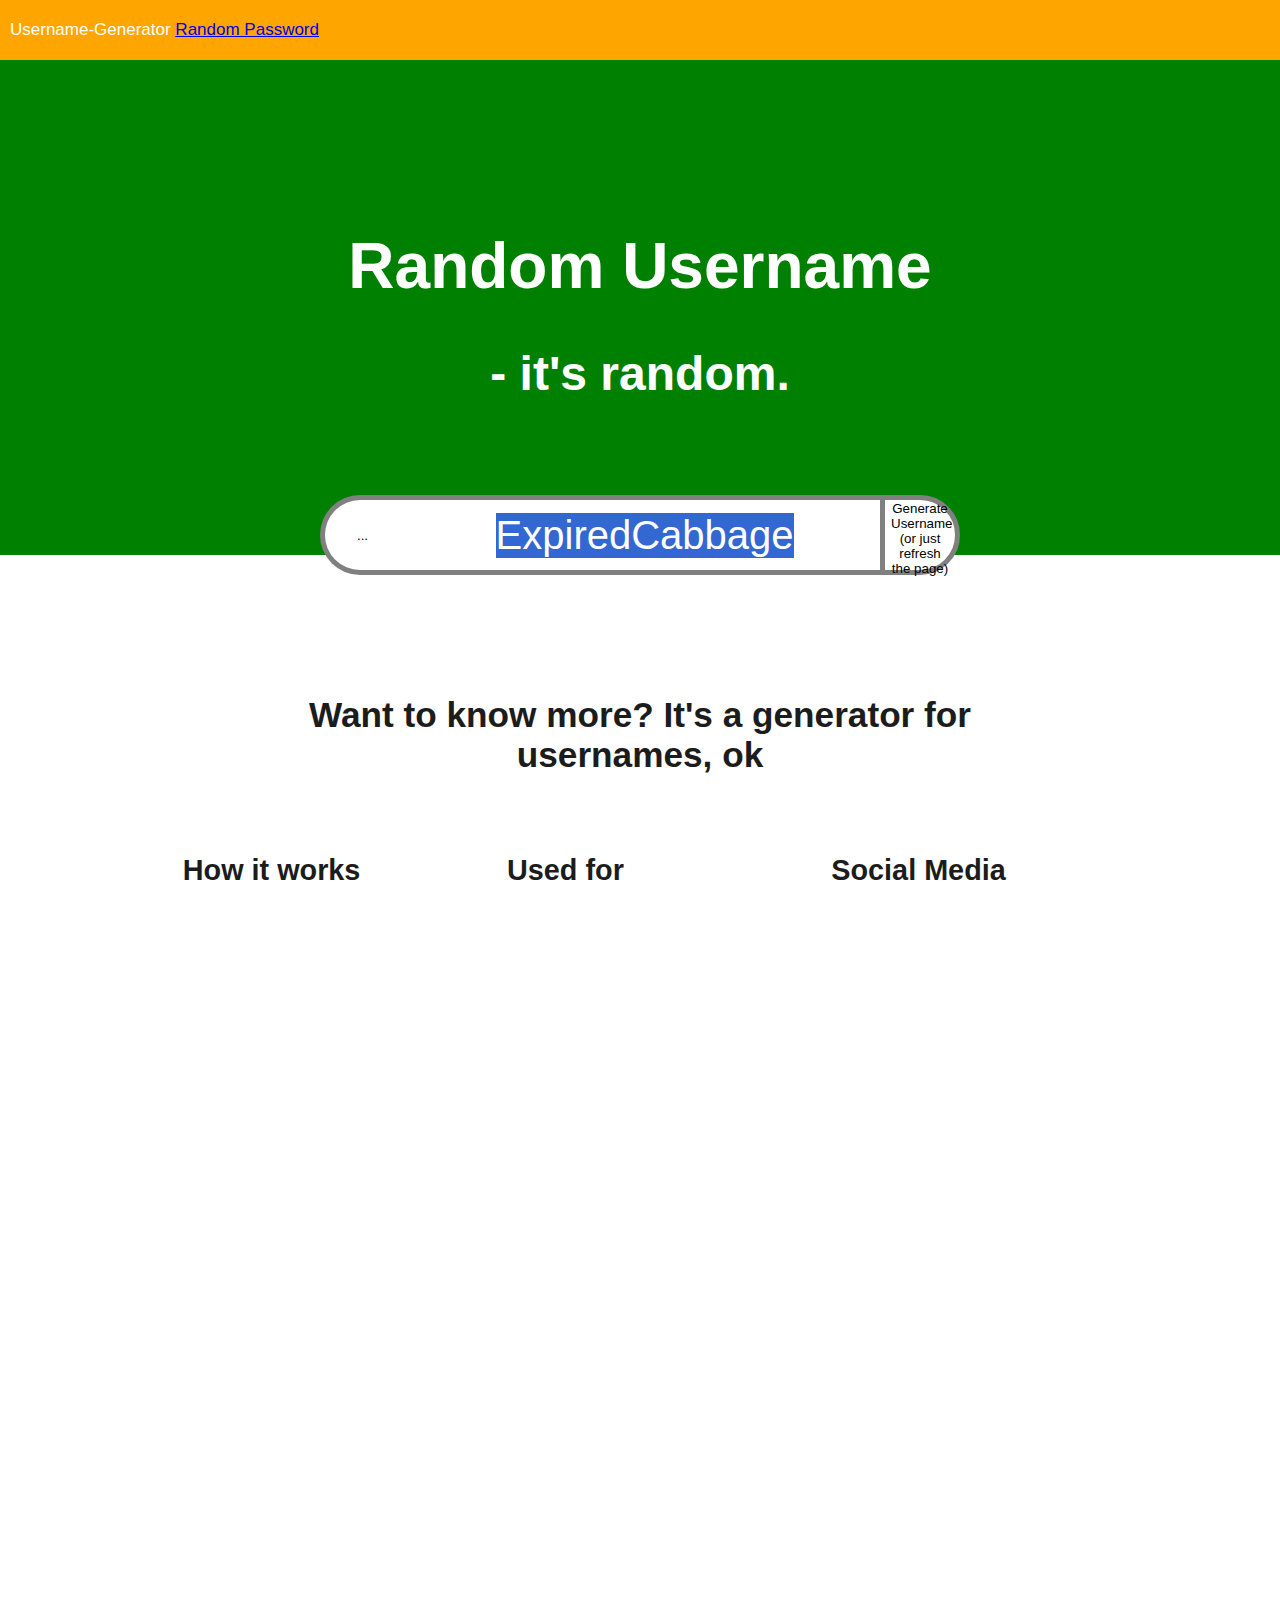
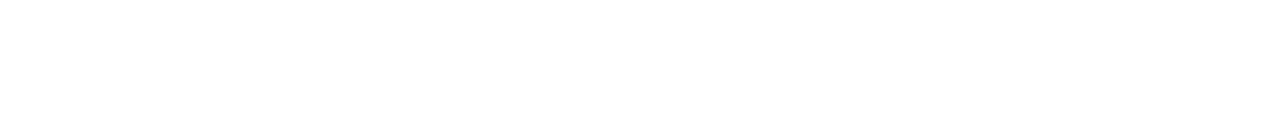
==== index.html @ 8331ee68 "Initial Repository" ====
<!DOCTYPE html>
<html lang="en">
<head>
  <title>
    Random Username Generator
  </title>
  <meta charset="utf-8">
  <meta name="viewport" content="width=device-width, initial-scale=1">
  <meta name="description" content="A quick and easy random username generator and you can even check out the password generator. This is for generating random usernames.">
  <link rel="stylesheet" type="text/css" href="stylesheet.css">
  <script type="text/javascript" src="javascript.js"></script>
  <script type="application/ld+json">
    {
      "@context": "https://schema.org/",
      "@graph":[
      {"@type": "WebSite",
        "name": "Username Generator",
        "url": "https://username-generator.tk/",
        "description":"Generate your random username!"}
    ]}
    </script>
    <script data-ad-client="ca-pub-7357927934124121" async src="https://pagead2.googlesyndication.com/pagead/js/adsbygoogle.js"></script>
</head>
<body onload="inputNewUsername()" itemscope="" itemtype="http://schema.org/WebPage">
  <div class="page-container">
  <header class="header">
    <span class="logo" itemprop="name">Username-Generator</span>
    <a href="./password.html">Random Password</a>
  </header>
  <main class="main">
    <section class="main-backgroundImage" id="backgroundImage">
      <div class="headers-container">
        <h1>Random Username</h1>
        <h2>- it's random.</h2>
      </div>
    </section>
    <div class="generator-container">
      <div class="generator-field" id="generatorContainer">
        <button class="generator-button button-left" disabled>...</button>
        <input readonly id="generatorInput" class="generator-input">
        <button id="generatorButtonGenerate" class="generator-button button-right" onclick="inputNewUsername()">Generate Username (or just refresh the page)</button>
      </div>
    <section class="main-content">
      <h1> Want to know more? It's a generator for usernames, ok</h1>
      <div class="content">
        <div class="content-works">
          <h2>How it works</h2>
          <p>
            First you take the dinglebop, and you smooth it
            out with a bunch of schleem. The schleem is then
            repurposed for later batches. You take the dinglebop
            and push it through the krumbo, where the fleeb
            is rubbed against it. It's important that the
            fleeb is rubbed, because the fleeb has all of the
            fleeb juice. Then a schlomi shows up, and rubs
            it, and spits on it. You cut the fleeb. There
            are several hizzards in the way. The blamphs
            rub against the trumbles, and the plubus
            and grumbo are shaved away. That leaves you
            with a regular old plumbus.
            <br><br>
            Everyone has a plumbus in their home.
          </p>
        </div>
        <div class="content-used">
          <h2>Used for</h2>
          <p>
            Only awesome things.
          </p>
        </div>
        <div class="content-social">
          <h2>Social Media</h2>
          <p>
            Twitter, YouTube, Google+ (Just kidding)
          </p>
        </div>
      </div>
    <p itemprop="description">Free online username generator, and more</p>
    </section>
  </main>
  <div class="filler"></div>
  <footer class="footer">
    <span class="logo" href="#">Username-Generator</span>
    <ul class="footerList">
      <li>About</li>
      <li>Contact</li>
      <li>Impressum</li>
      <li>More</li>
    </ul>
  </footer>
</div>
</body>
</html>
---- stylesheet.css ----
/* Breakpoints */
/* Desktop */
@media only screen and (min-width: 768px) {
  .header { background: orange; }
  .main-backgroundImage { height: 450px; }
  .main-backgroundImage .headers-container { padding-top: 14vh; }
  .main-backgroundImage .headers-container h1 {
    font-size: 4rem;
  }
  .main-backgroundImage .headers-container h2 {
    font-size: 3rem;
  }
  .generator-field {
    max-width: 640px;
    height: 75px;
  }
  .generator-container {
    top: -80px;
  }
}
/* Tablet */
@media only screen and (max-width: 768px) and (min-width: 425px) {
  .header { background: green; }
  .main-backgroundImage { height: 320px; }
  .main-backgroundImage .headers-container { padding-top: 10vh; }
  .generator-field {
    max-width: 80vw;
    height: 12vw;
    min-height: 55px;
  }
  .generator-input {
    font-size: 2rem!important;
  }
  .generator-button {
    width: 2rem!important;
  }
  .generator-container {
    top: -80px;
  }
}
/* Phone */
@media only screen and (max-width: 425px) {
  .header { background-color: blue; }
  .main-backgroundImage { height: 270px; }
  .main-backgroundImage .headers-container { padding-top: 5vh; }
  .generator-field {
    max-width: 90vw;
    height: 70px!important;
  }
  .generator-container {
    top: -71px;
  }
  .generator-button {
    max-width: 4.2rem!important;
  }
  .generator-input {
    font-size: 1.5rem!important;
  }
  .main-content .content { flex-direction: column; }
}

/* html & body */
html,body {
  padding: 0;
  margin: 0;
  width: 100vw;
  height: 100vh;
  overflow-x: hidden;
}
body {
  background-color: white;
  font-family: Roboto, Calibri, Arial, sans-serif;
  font-size: 17px;
  color: #1C1C1C;
  height: 100%;
}

/* header */
header {
  padding: 20px 10px;
}
.logo {
  width: 200px;
  text-decoration: none;
  color: white;
}

/* background */
.main-backgroundImage {
  /*background-image: url("https://www.picsum.photos/1920/600");*/
  background-color: green;
  min-height: 55vh;
  max-height: 72vh;
  transition: background-color 0.1s;
}
.main-backgroundImage .headers-container {
  margin: auto;
  color: white;
  text-align: center;
  padding-left: 10vw;
  padding-right: 10vw;
}
.main-backgroundImage h1 {
  font-size: 3rem;
}
.main-backgroundImage h2 {
  font-size: 2rem;
}

/* generator */
.generator-container {
  display: flex;
  flex-direction: column;
  justify-content: center;
  position: relative;
}
.generator-field {
  align-self: center;
  padding: 20px;
  margin: 0;
  width: 100vw;
  display: flex;
  flex-direction: row;
  user-select: none;
  height: 80px;
}
.generator-field button:focus, input:focus {
  outline: 0;
  background-color: grey;
}
.generator-field .generator-input {
  font-size: 2.5rem;
  text-align: center;
  font-family: Roboto, Arial, sans-serif;
  padding: 10px;

  color: black;
  width: 0;
  flex-basis: 0px;
  flex-grow: 1;
  height: auto;
  padding-left: 3%;
  background-color: white;
  border-style: solid;
  border-width: 5px;
  border-color: grey;
  border-left: none;
  border-right: none;
}
.generator-field .generator-button {
  max-width: 80px;
  flex-basis: 80px;
  flex-shrink: 0;
  color: black;
  background-color: white;
  border-color: grey;
  border-style: solid;
  border-width: 5px;
}
.generator-field .button-right {
  border-top-right-radius: 50%;
  border-bottom-right-radius: 50%;
}
.generator-field .button-left {
  border-right: none;
  border-top-left-radius: 50%;
  border-bottom-left-radius: 50%;
}
.refreshIcon {
  width: 90%;
  height: 90%;
}

/* main */
.main-content h1 {
  padding-top: 100px;
  margin: 0;
  padding-bottom: 2%;
  text-align: center;
  font-size: 2.2rem;
  width: 60vw;
  margin-left: auto;
  margin-right: auto;
}
.main-content .content {
  display: flex;
  padding-left: 12%;
  padding-right: 12%;
  padding-bottom: 5%;
}
.main-content .content div {
  flex-basis: 50%;
  flex-grow: 0%;
  flex-direction: column;
  padding: 3%
}
.main-content .content h2 {
  font-size: 1.8rem;
}
.main-content .content p {
  font-size: 1rem;
  color: #575757;
}
.page-container {
  display: flex;
  width: 100vw;
  height: auto;
  flex-direction: column;
}
.main-content {
  padding-bottom: 100px;
}

/*footer*/
footer {
  position: absolute;
  height: 100px;
  bottom: 0;
  position: static;
  padding: 10px 10px;
  background-color: grey;
  color: white;
  display: flex;
  width: 100%;
}
footer img {
  margin: auto;
}
footer ul {
  width: 100%;
}
footer li {
  list-style-type: none;
  margin: 0;
  padding-right: 10%;
  overflow: hidden;
  float: left;
}
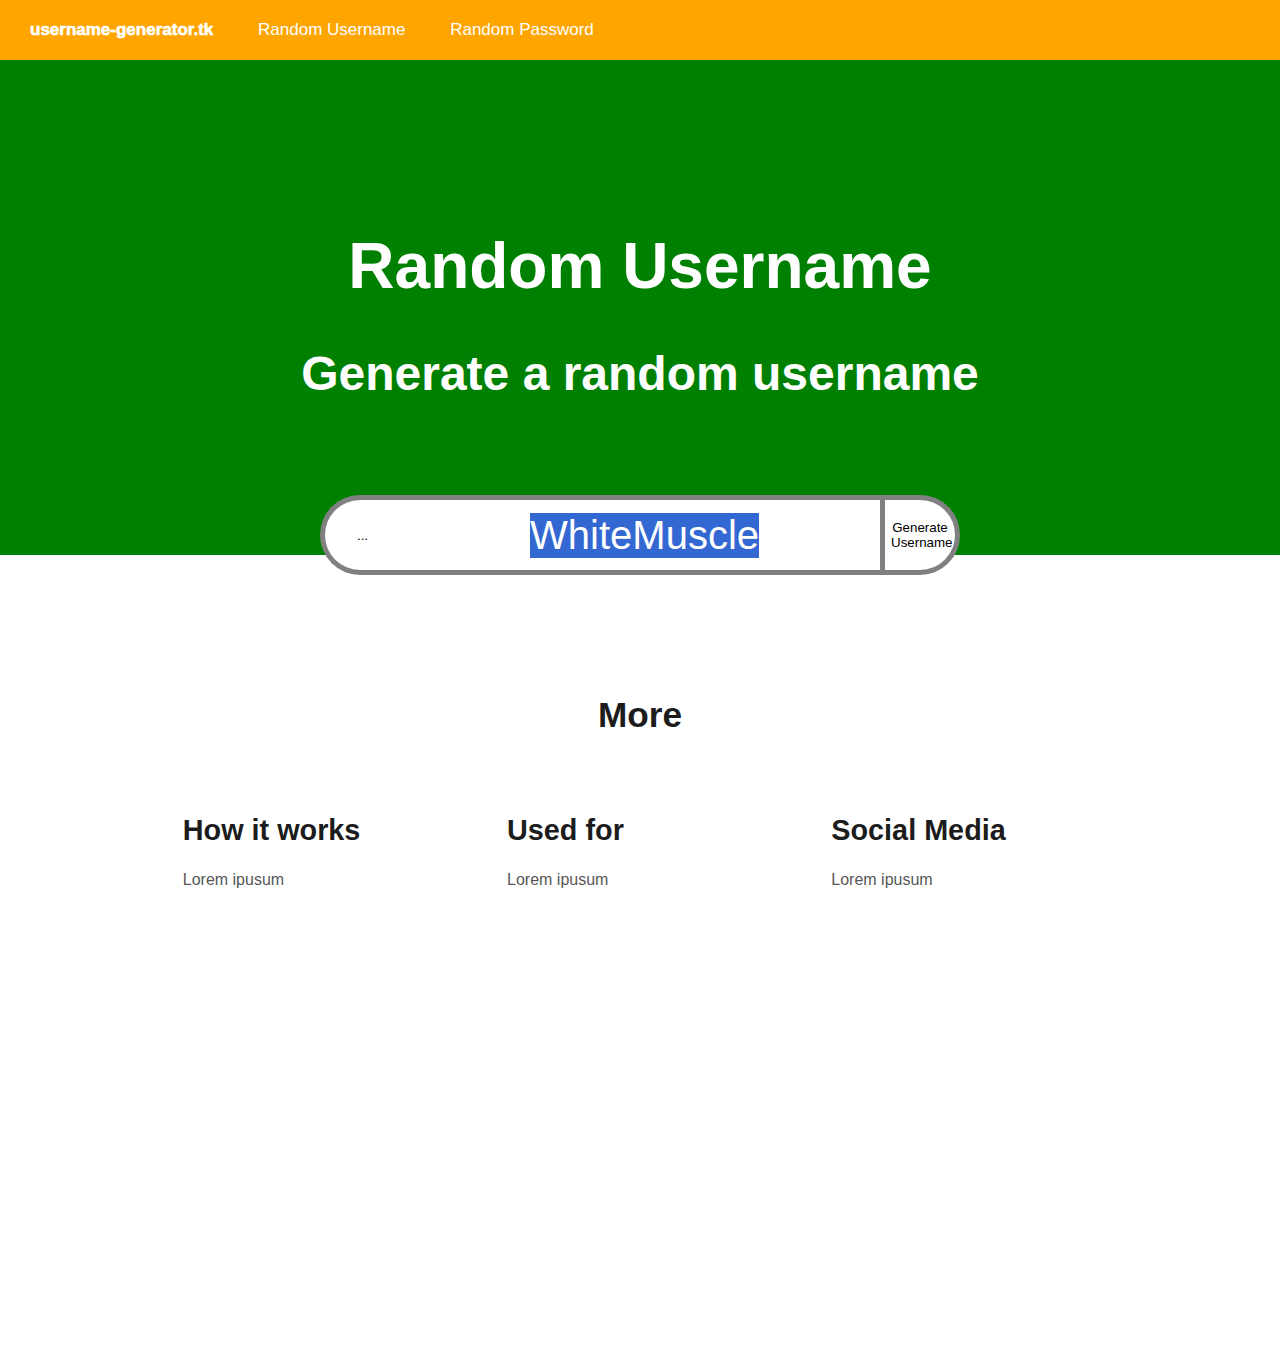
==== commit e72acdca: "Update" ====
--- a/index.html
+++ b/index.html
@@ -23,59 +23,47 @@
 </head>
 <body onload="inputNewUsername()" itemscope="" itemtype="http://schema.org/WebPage">
   <div class="page-container">
-  <header class="header">
-    <span class="logo" itemprop="name">Username-Generator</span>
-    <a href="./password.html">Random Password</a>
-  </header>
+    <header class="header">
+      <a href="#" class="logo" itemprop="name">username-generator.tk</a>
+      <a href="./index.html" class="headerLink green">Random Username</a>
+      <a href="./password.html" class="headerLink blue">Random Password</a>
+    </header>
   <main class="main">
     <section class="main-backgroundImage" id="backgroundImage">
       <div class="headers-container">
         <h1>Random Username</h1>
-        <h2>- it's random.</h2>
+        <h2>Generate a random username</h2>
       </div>
     </section>
     <div class="generator-container">
       <div class="generator-field" id="generatorContainer">
         <button class="generator-button button-left" disabled>...</button>
         <input readonly id="generatorInput" class="generator-input">
-        <button id="generatorButtonGenerate" class="generator-button button-right" onclick="inputNewUsername()">Generate Username (or just refresh the page)</button>
+        <button id="generatorButtonGenerate" class="generator-button button-right" onclick="inputNewUsername()">Generate Username</button>
       </div>
     <section class="main-content">
-      <h1> Want to know more? It's a generator for usernames, ok</h1>
+      <h1>More</h1>
       <div class="content">
         <div class="content-works">
           <h2>How it works</h2>
           <p>
-            First you take the dinglebop, and you smooth it
-            out with a bunch of schleem. The schleem is then
-            repurposed for later batches. You take the dinglebop
-            and push it through the krumbo, where the fleeb
-            is rubbed against it. It's important that the
-            fleeb is rubbed, because the fleeb has all of the
-            fleeb juice. Then a schlomi shows up, and rubs
-            it, and spits on it. You cut the fleeb. There
-            are several hizzards in the way. The blamphs
-            rub against the trumbles, and the plubus
-            and grumbo are shaved away. That leaves you
-            with a regular old plumbus.
-            <br><br>
-            Everyone has a plumbus in their home.
+            Lorem ipusum
           </p>
         </div>
         <div class="content-used">
           <h2>Used for</h2>
           <p>
-            Only awesome things.
+            Lorem ipusum
           </p>
         </div>
         <div class="content-social">
           <h2>Social Media</h2>
           <p>
-            Twitter, YouTube, Google+ (Just kidding)
+            Lorem ipusum
           </p>
         </div>
       </div>
-    <p itemprop="description">Free online username generator, and more</p>
+    <p itemprop="description" style="opacity: 0">Free online username generator, and more</p>
     </section>
   </main>
   <div class="filler"></div>
--- a/stylesheet.css
+++ b/stylesheet.css
@@ -78,11 +78,40 @@
 /* header */
 header {
   padding: 20px 10px;
+  display: flexbox;
 }
 .logo {
   width: 200px;
   text-decoration: none;
-  color: white;
+  font-weight:  1000;
+  color: white;
+  padding: 20px;
+  transition: all linear 0.1s;
+}
+.logo:hover {
+  color: green;
+  transition: none;
+}
+
+.headerLink {
+  padding: 20px;
+  color: white;
+  text-decoration: none;
+  transition: all linear 0.1s;
+}
+.headerLink:hover {
+  font-weight: bold;
+  transition: none;
+}
+.headerLink.green:hover {
+  background-color: green;
+}
+.headerLink.blue:hover {
+  background-color: lightblue;
+}
+.headerLink:focus {
+  color: lightgreen;
+  font-weight: bold;
 }
 
 /* background */
